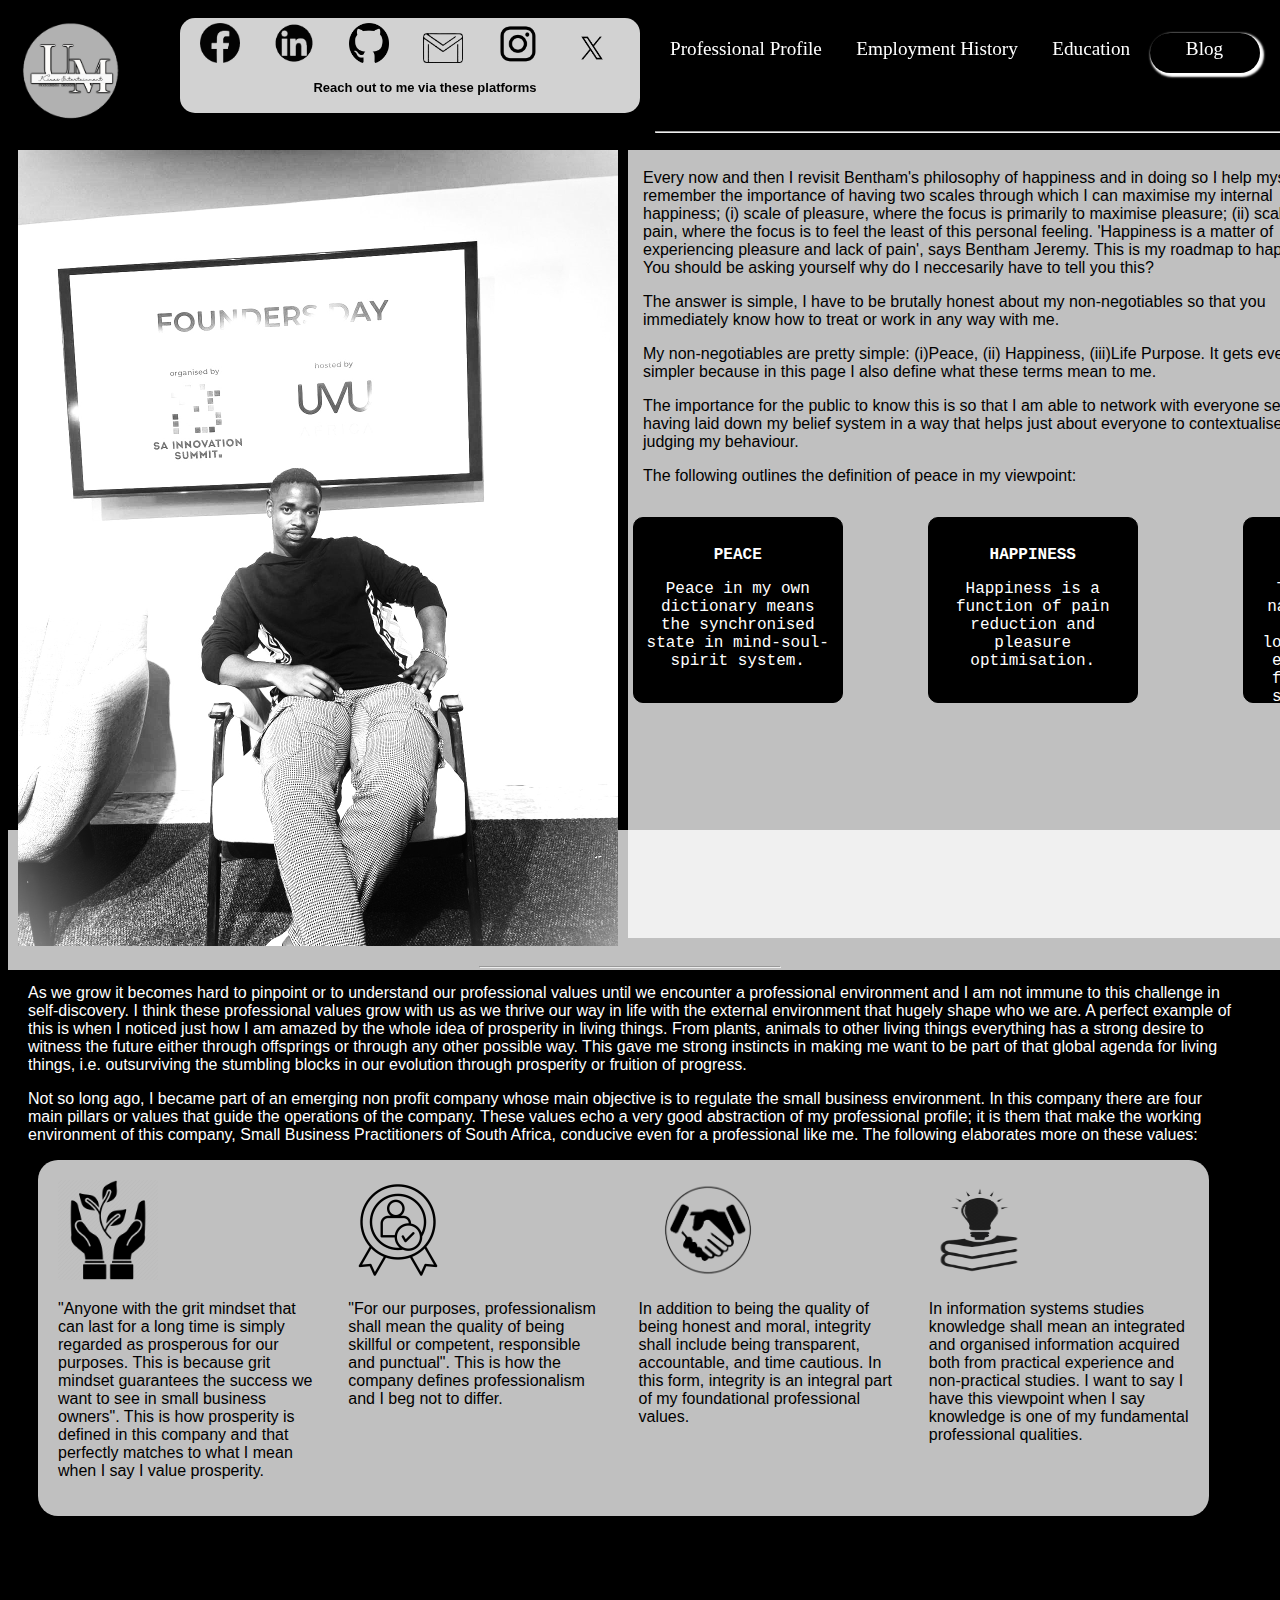
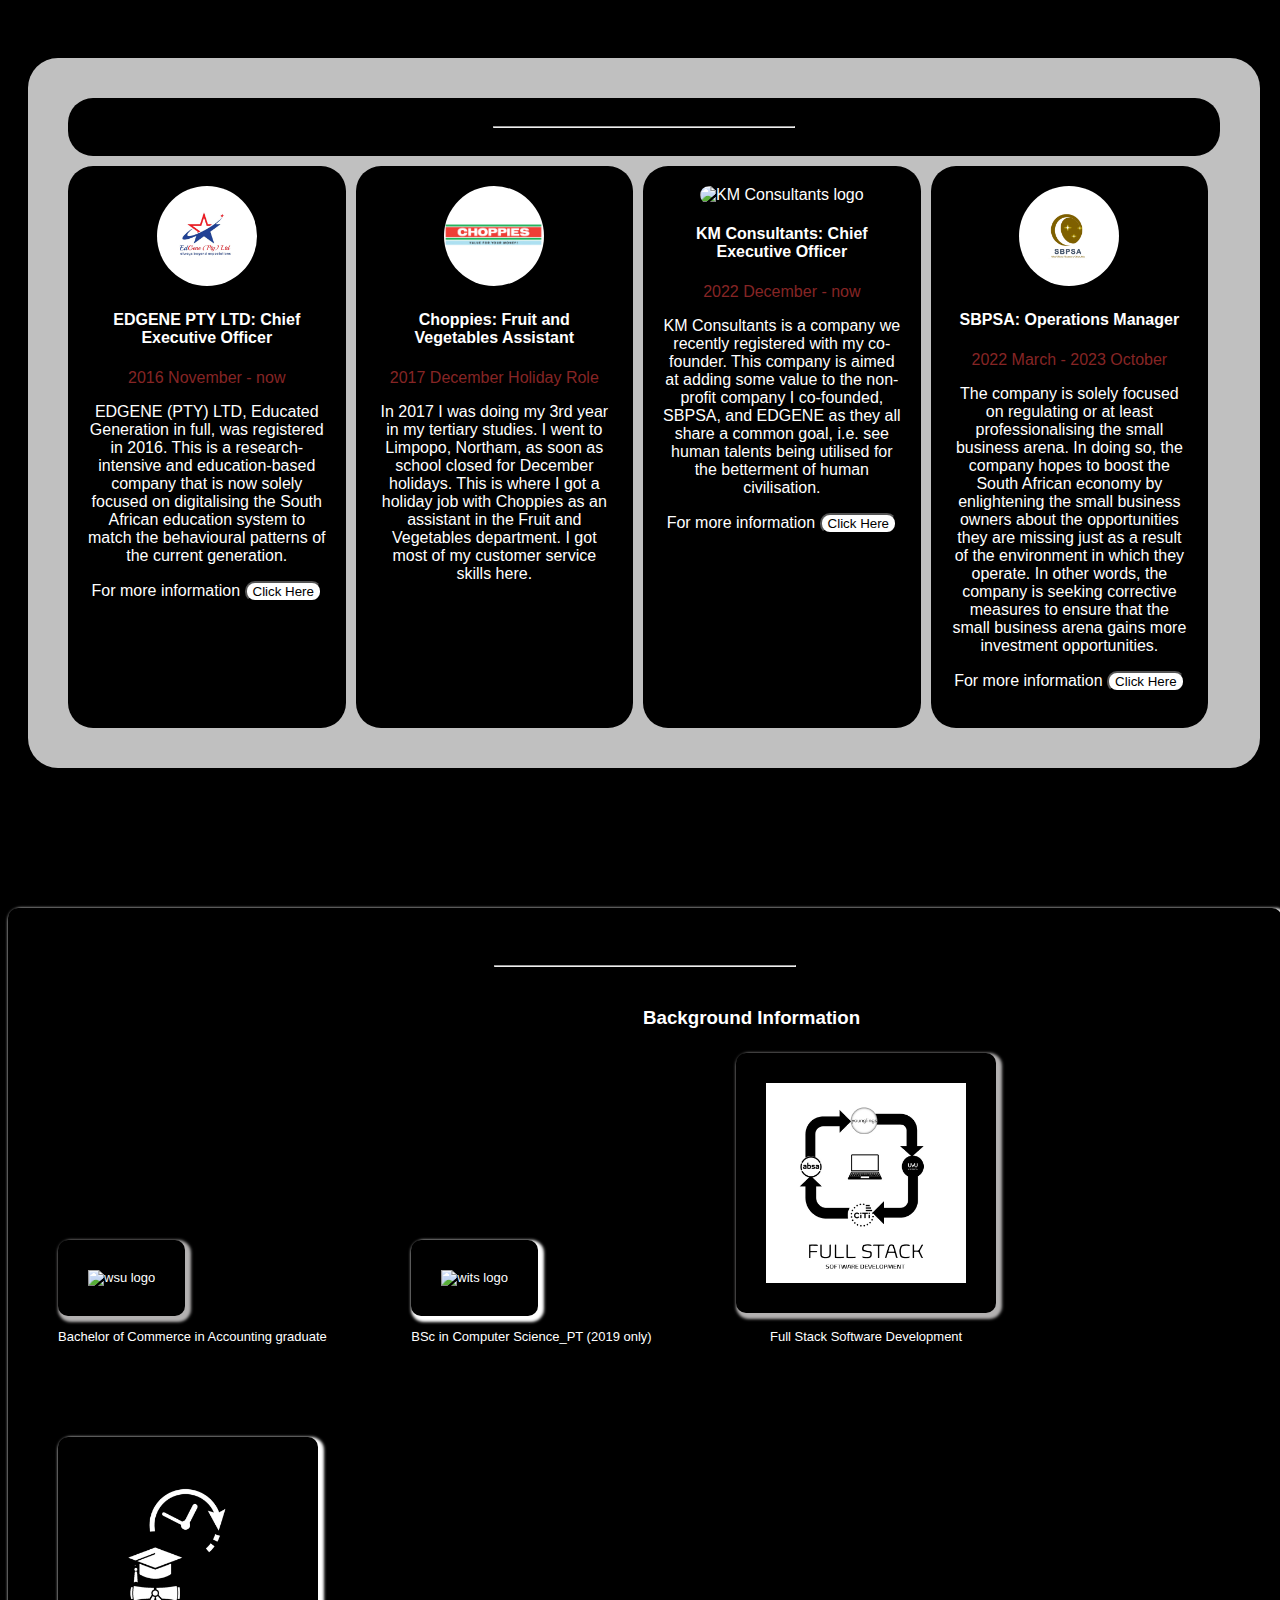
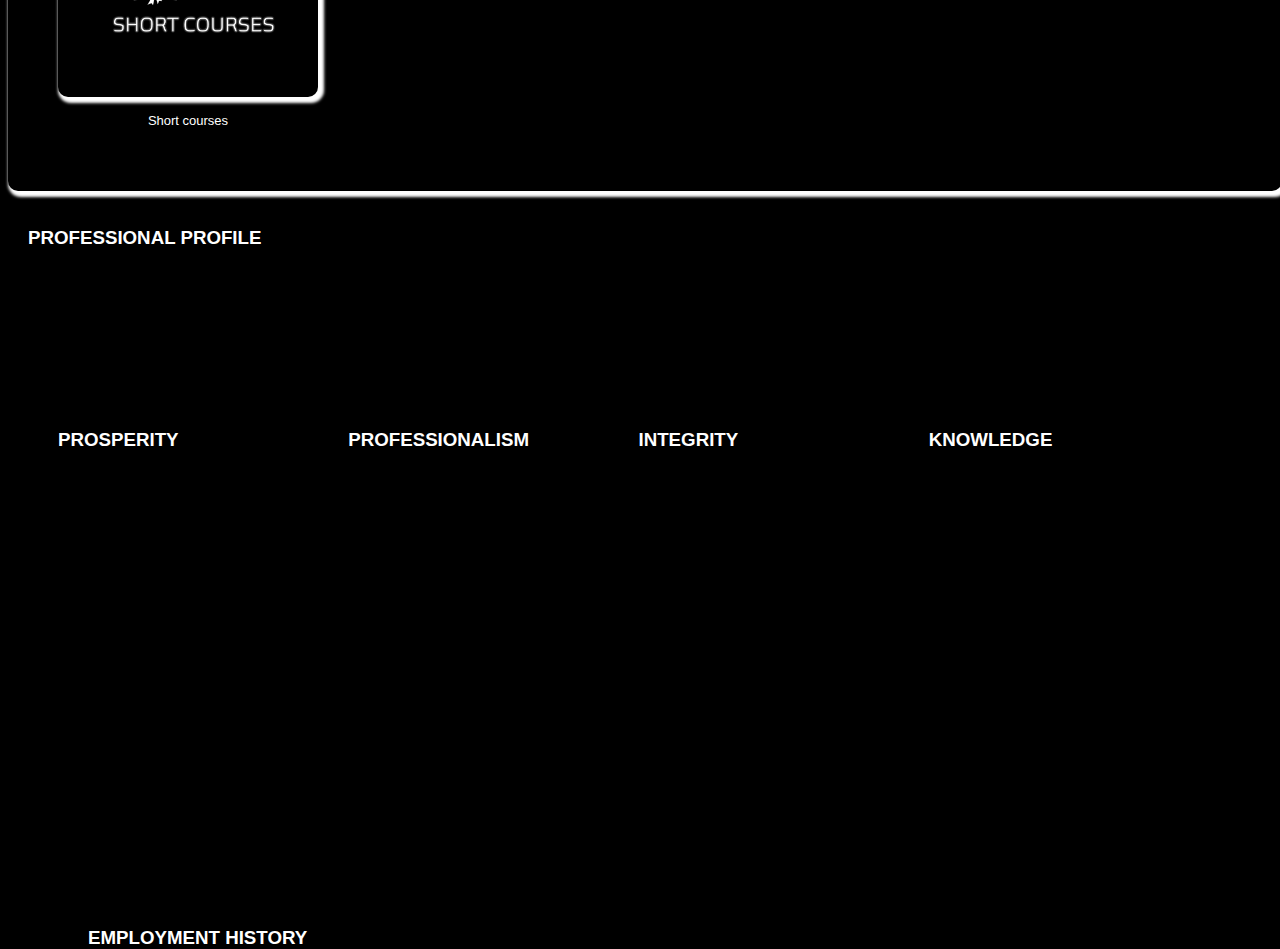
==== index.html @ 476af70d "Add files via upload" ====
<!DOCTYPE html>
<html lang="en" class="blog_html">
<head>
    <meta charset="UTF-8">
    <meta name="viewport" content="width=device-width, initial-scale=1.0">
    <link rel="stylesheet" type="text/css" href="styles.css">
    <link rel="shortcut icon" href="2.png" type="image/x-icon">
    <script src="index.js"></script>
    <title>Uviwe Makiva</title>
</head>
<body>
    
</body>
</html>
>>>>>>>>>>>>>>>>>>>>>>>>>>>>>>>>>>>>>>>>>>>>>>>>>>>>>>>>>>>>>>>>>>>>>>>>>>>>>>>>>>>>>>>>>>>>>>>>>>>>>>>>>>>>>>>>>>>
<nav class="navbar" id="Home">
    <ul class="home_img">
      <li><a href="#Home"><img src="pb002.png" alt="personal logo" width="100" height="100"></a></li>
    </ul>

    <ul class="socials">
        <li><a href="https://www.facebook.com/profile.php?id=100009275363960" target="_blank"><img src="5.png" alt="facebook logo" width="40px" height="40px"></a></li>
        <li><a href="https://www.linkedin.com/in/uviwe-makiva-5aa888146/" target="_blank"><img src="8.png" alt="linkedin logo" width="40px" height="40px"></a></li>
        <li><a href="https://github.com/Urates?tab=repositories" target="_blank"><img src="7.png" alt="github logo" width="40px" height="40px"></a></li>
        <li><a href="mailto:uviwemakiva@gmail.com?subject=Web%20Based%20Query&body=Write%20your%20email%20body%20here"><img src="gmail.png" alt="gmail logo" width="40px" height="30px"></a></li>
        <li><a href="https://www.instagram.com/uviwe.makiva/" target="_blank"><img src="9.png" alt="instagram logo" width="40px" height="40px"></a></li>
        <li><a href="https://twitter.com/Uviwe76044741" target="_blank"><img src="10.png" alt="X logo" width="40px" height="30px"></a></li>
        <li class="socials_text"><p><strong>Reach out to me via these platforms</strong></p></li>
    </ul>
    <ul class="nav_links">
        <li><a href="#Professional_Profile">Professional Profile</a></li>
        <li><a href="#Employment">Employment History</a></li>
        <li><a href="#Education">Education</a></li>
        <li class="Blog"><a href="blog.html">Blog</a></li>
        <li class="hr_line"><hr></li>
    </ul>
   
        <!--<button id="menu-btn">&#9776; Menu</button>--> 
</nav>

<!--This is the left-positioned image in the home page-->
<div>
<div class="display_picture">
<img src="4.jpg" alt="display picture" width="600" height="800">
</div>
<!--The following div section covers the text box in the homepage-->
<div class="hometextbox">
<h3> Background Information</h3>
<p>Every now and then I revisit Bentham's philosophy of happiness and in doing so I help myself remember the importance of having two scales through which I can maximise my internal happiness; (i) scale of pleasure, where the focus is primarily to maximise pleasure; (ii) scale of pain, where the focus is to feel the least of this personal feeling. 'Happiness is a matter of experiencing pleasure and lack of pain', says Bentham Jeremy. This is my roadmap to happiness. You should be asking yourself why do I neccesarily have to tell you this?

<p>The answer is simple, I have to be brutally honest about my non-negotiables so that you immediately know how to treat or work in any way with me.</p>
<p>My non-negotiables are pretty simple: (i)Peace, (ii) Happiness, (iii)Life Purpose. It gets even simpler because in this page I also define what these terms mean to me.</p>
<p> The importance for the public to know this is so that I am able to network with everyone seamlessly, having laid down my belief system in a way that helps just about everyone to contextualise before judging my behaviour.</p>
<p>The following outlines the definition of peace in my viewpoint:</p>

<ul class="PHPdef">
  <li class="peace"><p><strong>PEACE</strong></p> <p>Peace in my own dictionary means the synchronised state in mind-soul-spirit system.</p></li>
  <li class="happiness"><p><strong>HAPPINESS</strong></p><p>Happiness is a function of pain reduction and pleasure optimisation.</p></li>
  <li class="purpose"><p><strong>PURPOSE</strong></p><p>The process of naturally giving and receiving love. This can be easily observed from the <b>wu wei</b> state in <b>Taoism</b></p></li>
</ul>
</div>
</div>
<section class="profile" id="Professional_Profile">
<div>
<h3 style="text-align: center;">PROFESSIONAL PROFILE</h3>
<hr class="hr_line" style="width: 300px;">
</div>

<p>As we grow it becomes hard to pinpoint or to understand our professional values until we encounter a professional environment and I am not immune to this challenge in self-discovery. I think these professional values grow with us as we thrive our way in life with the external environment that hugely shape who we are. A perfect example of this is when I noticed just how I am amazed by the whole idea of prosperity in living things. From plants, animals to other living things everything has a strong desire to witness the future either through offsprings or through any other possible way. This gave me strong instincts in making me want to be part of that global agenda for living things, i.e. outsurviving the stumbling blocks in our evolution through prosperity or fruition of progress.</p>
<p>Not so long ago, I became part of an emerging non profit company whose main objective is to regulate the small business environment. In this company there are four main pillars or values that guide the operations of the company. These values echo a very good abstraction of my professional profile; it is them that make the working environment of this company, Small Business Practitioners of South Africa, conducive even for a professional like me. The following elaborates more on these values:</p>

<div class="profile_grid">
  <!-- This is for prosperity-->
  <div class="item">
    <img src="prosperity.png" alt="prosperity" height="100" width="100" style="float: center;">
    <h3>PROSPERITY</h3>
    <p>"Anyone with the grit mindset that can last for a long time is simply regarded as prosperous for our purposes. This is because grit mindset guarantees the success we want to see in small business owners". This is how prosperity is defined in this company and that perfectly matches to what I mean when I say I value prosperity.</p>
  </div>

  <!--This part is for professionalism-->
  <div class="item">  <img src="professionalism.png" alt="Professionalism" width="100" height="100" style="float: center;">
    <h3>PROFESSIONALISM</h3> 
    <p>"For our purposes, professionalism shall mean the quality of being skillful or competent, responsible and punctual". This is how the company defines professionalism and I beg not to differ.</p>
  </div>

   <!--This part is for Integrity-->
    <div class="item">
    <img src="integrity.png" alt="integrity" width="140" height="100" style="float: center;"> 
    <h3>INTEGRITY</h3> 
    <p>In addition to being the quality of being honest and moral, integrity shall include being transparent, accountable, and time cautious. In this form, integrity is an integral part of my foundational professional values.</p>
  </div>
   <!--This part is for Knowledge-->
  <div class="item">  
  <img src="knowledge.png" alt="knowledge" width="100" height="100" style="float: center;">
  <h3>KNOWLEDGE</h3>
  <p>In information systems studies knowledge shall mean an integrated and organised information acquired both from practical experience and non-practical studies. I want to say I have this viewpoint when I say knowledge is one of my fundamental professional qualities.</p>
</div>
  </div>
</div>
</div>
</section>

<!--The following is for the employment history page-->

<section class="employment_grid" id="Employment">

<div class="items">
<h3 style="text-align: center;">EMPLOYMENT HISTORY</h3>
<hr style="width: 300px;">
</div>

<div class="items"> 
<img src="edgene.jpg" alt="EDGENE logo" height="100" width="100">
<h4><strong>EDGENE PTY LTD:</strong> Chief Executive Officer</h4>
<p style="color:rgb(134, 37, 37)">2016 November - now</p>
<p>EDGENE (PTY) LTD, Educated Generation in full, was registered in 2016. This is a research-intensive and education-based company that is now solely focused on digitalising the South African education system to match the behavioural patterns of the current generation.</p>
<p>For more information <button class="btn_link"><a href="https://drive.google.com/file/d/1RSXGs-DvuIfu0pAVwuqEQaypf0AmVhdr/view" target="_blank">Click Here</a></button></p>
</div>
<div class="items"> 
  <img src="choppies.jpg" alt="choppies logo" height="100" width="100">
  <h4><strong>Choppies:</strong> Fruit and Vegetables Assistant</h4>
  <p style="color:rgb(134, 37, 37)">2017 December Holiday Role</p>
  <p>In 2017 I was doing my 3rd year in my tertiary studies. I went to Limpopo, Northam, as soon as school closed for December holidays. This is where I got a holiday job with Choppies as an assistant in the Fruit and Vegetables department. I got most of my customer service skills here.</p>
</div>
<div class="items"> 
<img src="kmconsultants1.jpg" alt="KM Consultants logo" height="100" width="100" style="float: center;">
<h4><strong>KM Consultants:</strong> Chief Executive Officer</h4>
<p style="color:rgb(134, 37, 37)">2022 December - now</p>
<p>KM Consultants is a company we recently registered with my co-founder. This company is aimed at adding some value to the non-profit company I co-founded, SBPSA, and EDGENE as they all share a common goal, i.e. see human talents being utilised for the betterment of human civilisation.</p>
<p>For more information <button class="btn_link"><a href="https://drive.google.com/file/d/1eVFROgcvKTJQcA84iMvKXNzO3icApsSO/view?usp=sharing" target="_blank">Click Here</a></button></p>
</div>
<div class="items"> 
<img src="sbpsa.png" alt="SBPSA logo" height="100" width="100">
<h4><strong>SBPSA:</strong> Operations Manager</h4>
<p style="color:rgb(134, 37, 37)">2022 March - 2023 October</p>
<p>The company is solely focused on regulating or at least professionalising the small business arena. In doing so, the company hopes to boost the South African economy by enlightening the small business owners about the opportunities they are missing just as a result of the environment in which they operate. In other words, the company is seeking corrective measures to ensure that the small business arena gains more investment opportunities.</p>
<p>For more information <button class="btn_link"><a href="https://l.instagram.com/?u=https%3A%2F%2Fdrive.google.com%2Ffile%2Fd%2F1HssXYKlYPXmvv3_HZLaNkEgNohAQ0m4P%2Fview%3Fusp%3Dshare_link&e=AT3sm7PW2mFaHN5vewJyG2KkQZZHZXo_EP0iC3_Eg3kGINbpHEVjUoqNqByCERZawBhR6w11CI57_Y5qGWhQA6zZES4HUd5cUi-blw" target="_blank">Click Here</a></button></p>

</div>
</section>
</div>
</div>
<section id="Education">
<div class="education">
    <div style="display: block; text-align: center; color: white;">
      <h3 style="text-align: center;">EDUCATION</h3>
      <hr style="width: 300px;">
    </div>
    <div>
      <img src="wsu.jpg" alt="wsu logo" width="200" height="200" class="default_background">
      <p>Bachelor of Commerce in Accounting graduate</p>
    </div>
    <div>
      <img src="wits.jpg" alt="wits logo" width="200" height="200" class="alt_background">
      <p>BSc in Computer Science_PT (2019 only)</p>
    </div>
    <div>
      <img src="fullstack.jpg" alt="full stack software develoment logo" width="200" height="200" class="default_background">
      <p>Full Stack Software Development</p>
    </div>
    <div>
      <img src="shortcourses.jpg" alt="short courses logo" width="200" height="200" class="alt_background">
      <p>Short courses</p>
    </div>
</div>

<div class="education_overview">
<div class="education_text">
    <p>Here I need to provide some explanatory information on my academic record</p>
</div>
<div class="education_text">

</div>
</div>
</section>
---- styles.css ----
html
{
  background-color: black;
  display: block;
}
body
{
  background-color: black;
  font-family: 'Lucida Sans', 'Lucida Sans Regular', 'Lucida Grande', 'Lucida Sans Unicode', Geneva, Verdana, sans-serif;
  width:100%;
  position: absolute;
  left: 0;
  top: 0;
  border-radius: 25px;
}

.navbar
{
  width: 100%;
  height: 150px;
  position: fixed;
  left: 0;
  top: 0;
  display: inline-block;
  background-color: black;
  z-index: 300;
}
.navbar ul
{
  display:inline-block;
  padding: 5px;
}
.navbar li
{
  font:white;
}
.home_img
{
  position: fixed;
  top: 0;
  left: 15px;
  width: 150px;
}
.socials
{
  position: fixed;
  top:2px;
  left:180px;
  background-color: rgba(255, 255, 255, 0.825);
  width: 450px;
  border-radius: 15px;
  list-style-type: none;
  padding: 1px;
}
.socials li
{
  display: inline-block;
  padding-top: 0;
  padding-left: 15px;
  padding-right: 15px;
  padding-bottom: 0;
}
.socials_text
{
  display: block;
  width: 100%;
  color: black;
  padding: 0;
  text-align: center;
  font-size: small;
}
.nav_links
{
width: 55%;
position: fixed;
top: 2px;
left: 650px;
}
.nav_links li
{
  display: inline-block;
  padding-top: 10px;
  padding-bottom: 40px;
}
.nav_links a
{
  color: white;
  font-family: 'Times New Roman', Times, serif;
  font-size: 1.2em;
  text-decoration: none;
  padding: 15px;
}
.nav_links a:hover
{
  background-color: rgba(255, 255, 255, 0.714);
  color: black;
  border-radius: 15px;
}
.nav_links a:active
{
  background-color: rgba(255, 255, 255, 0.714);
  color: black;
  border-radius: 15px;
}
.hr_line
{
  display: block;
  width: 100%;
  color: white;
}

/*The following section covers the content of the website*/
.content
{
  display: block;
  position: fixed;
  overflow-y: auto;
  width: 100%;
  z-index: 0;
}
.display_picture
{
  position: relative;
  display: fixed;
  overflow-y: scroll;
  top: 120px;
  left: 10px;
}
.hometextbox
{
  position:absolute;
  top: 130px;
  left: 620px;
  background-color: rgba(255, 255, 255, 0.753);
  color: black;
  width: 55%;
  height: 770px;
  padding: 15px;
}
.profile
{
  position: absolute;
  top: 950px;
  left: 20px;
  display: block;
  color: white;
  z-index: 0;
  width: 94%;
}
.Employment
{
  grid-template-columns: auto;
}
.Projects
{
  /* Here we will define the page layout for the projects in which I have been and those that I still am involved in.*/
  display: inline-block;
}
.PHPdef
{
  display: inline-block;
  padding: 0;
  font-family: 'Courier New', Courier, monospace;
}
.peace
{
  /*In this class we are styling the listbox that will define peace*/
  position: absolute;
  left:5px;
  display: inline-block;
  background-color: black;
  width: 25%;
  height: 160px;
  text-align: center;
  padding: 10px;
  list-style-type: none;
  border-radius: 10px;
  color: white;
  border: black double 3px;
}
.happiness 
{
  position: absolute;
  left: 300px;
  display: inline-block;
  background-color: black;
  width: 25%;
  height: 160px;
  text-align: center;
  padding: 10px;
  list-style-type: none;
  border-radius: 10px;
  color: white;
  border: black double 3px
}
.purpose
{
  position: relative;
  left: 600px;
  display: inline-block;
  background-color: black;
  width: 25%;
  height: 160px;
  text-align: center;
  padding: 10px;
  list-style-type: none;
  border-radius: 10px;
  color: white;
  border: black double 3px
}
.profile_grid
{
  background-color: rgba(255, 255, 255, 0.753);
  width: 94%;
  color: black;
  position: absolute;
  left: 10px;
  border-radius: 20px;
  display: grid;
  grid-template-columns: repeat(4, 1fr);
  grid-gap: 30px;
  padding: 20px;
  float: center;
}

.item
{
  color: rgb(0, 0, 0);
  display: inline-block;
}
.profile_body li
{
  display: inline-block;
  width: 20%;
  box-shadow: black 5px;
  text-align: center;
  padding: 30px;
  position: relative;
  top: 2px;
}

.employment_grid
{
  display: grid;
  grid-template-columns: 15fr 15fr 15fr 15fr 0.1fr;
  grid-gap: 10px;
  padding: 40px;
  background-color: rgba(255, 255, 255, 0.753);
  position: absolute;
  top:1650px;
  left: 20px;
  border-radius: 30px;
  width: 90%;
}

.employment_grid .items{
  background-color: black;
  border-radius: 25px;
  color: white;
  padding: 20px;
  text-align: center;
}

.employment_grid .items:first-child {
  grid-column: span 5; /* Make the first item span all five columns */
}

.employment_grid .items img
{
  border-radius: 50px 50px;
  box-shadow: 3px 3px 3px 3px black;
  float: center;
}

.btn_link
{
  background-color: rgb(255, 255, 255);
  border-radius: 10px;
}
.btn_link a
{
  color: rgb(0, 0, 0);
  text-decoration: none;
}
.education
{
  width: 100%;
  display: inline-block;
  top:2200px;
  border-radius: 10px;
  padding: 30px;
  z-index: 0;
  overflow-y: auto;
}
.education img
{
  padding: 30px;
  float: center;
}

.default_background
{
  box-shadow: 3px 3px 3px 3px rgb(179, 177, 177);
  padding: 5px;
  border-radius: 10px;
}
.alt_background
{
  box-shadow: 3px 3px 3px 3px white;
  padding: 5px;
  border-radius: 10px;
}

.projects
{
  position: absolute;
  top: 2000px;
}

/*This part is the education page styles*/
.education_section 
{
  width: 100%;
  padding-bottom: 15px;
  padding-top:5px;
}
.education_section hr,h3{
  color: white;
  position: absolute;
  top:2450px;
}
.education 
{
  position: absolute;
  top: 2500px;
  box-shadow: 3px 3px 3px 3px white;
  padding: 10px;
  border-radius: 10px;
  display: inline;
  width: 98%;
}
.education div
{ display: inline-block;
  color: white;
  font-size: small;
  padding: 40px;
}
.education div p
{ 
  color: white;
  text-align: center;
}
/*The following part accompanies the images in the education page to provide some oveview on my academic record */
.education_overview
{
  display: grid;
  grid-template-columns: 1fr,1fr;
  grid-gap: 10px;
  padding: 40px;
  background-color: rgba(255, 255, 255, 0.753);
}
.education_text
{
  color: white;
  font-family: 'Franklin Gothic Medium', 'Arial Narrow', Arial, sans-serif;
}
.Blog a
        {
            background-color: rgb(0, 0, 0);
            text-align: center;
            width: 100px;
            height: 30px;
            padding: 5px;
            border-radius: 30px;
            display: inline-block;
            box-shadow: 2px 2px 2px 2px white;
          }
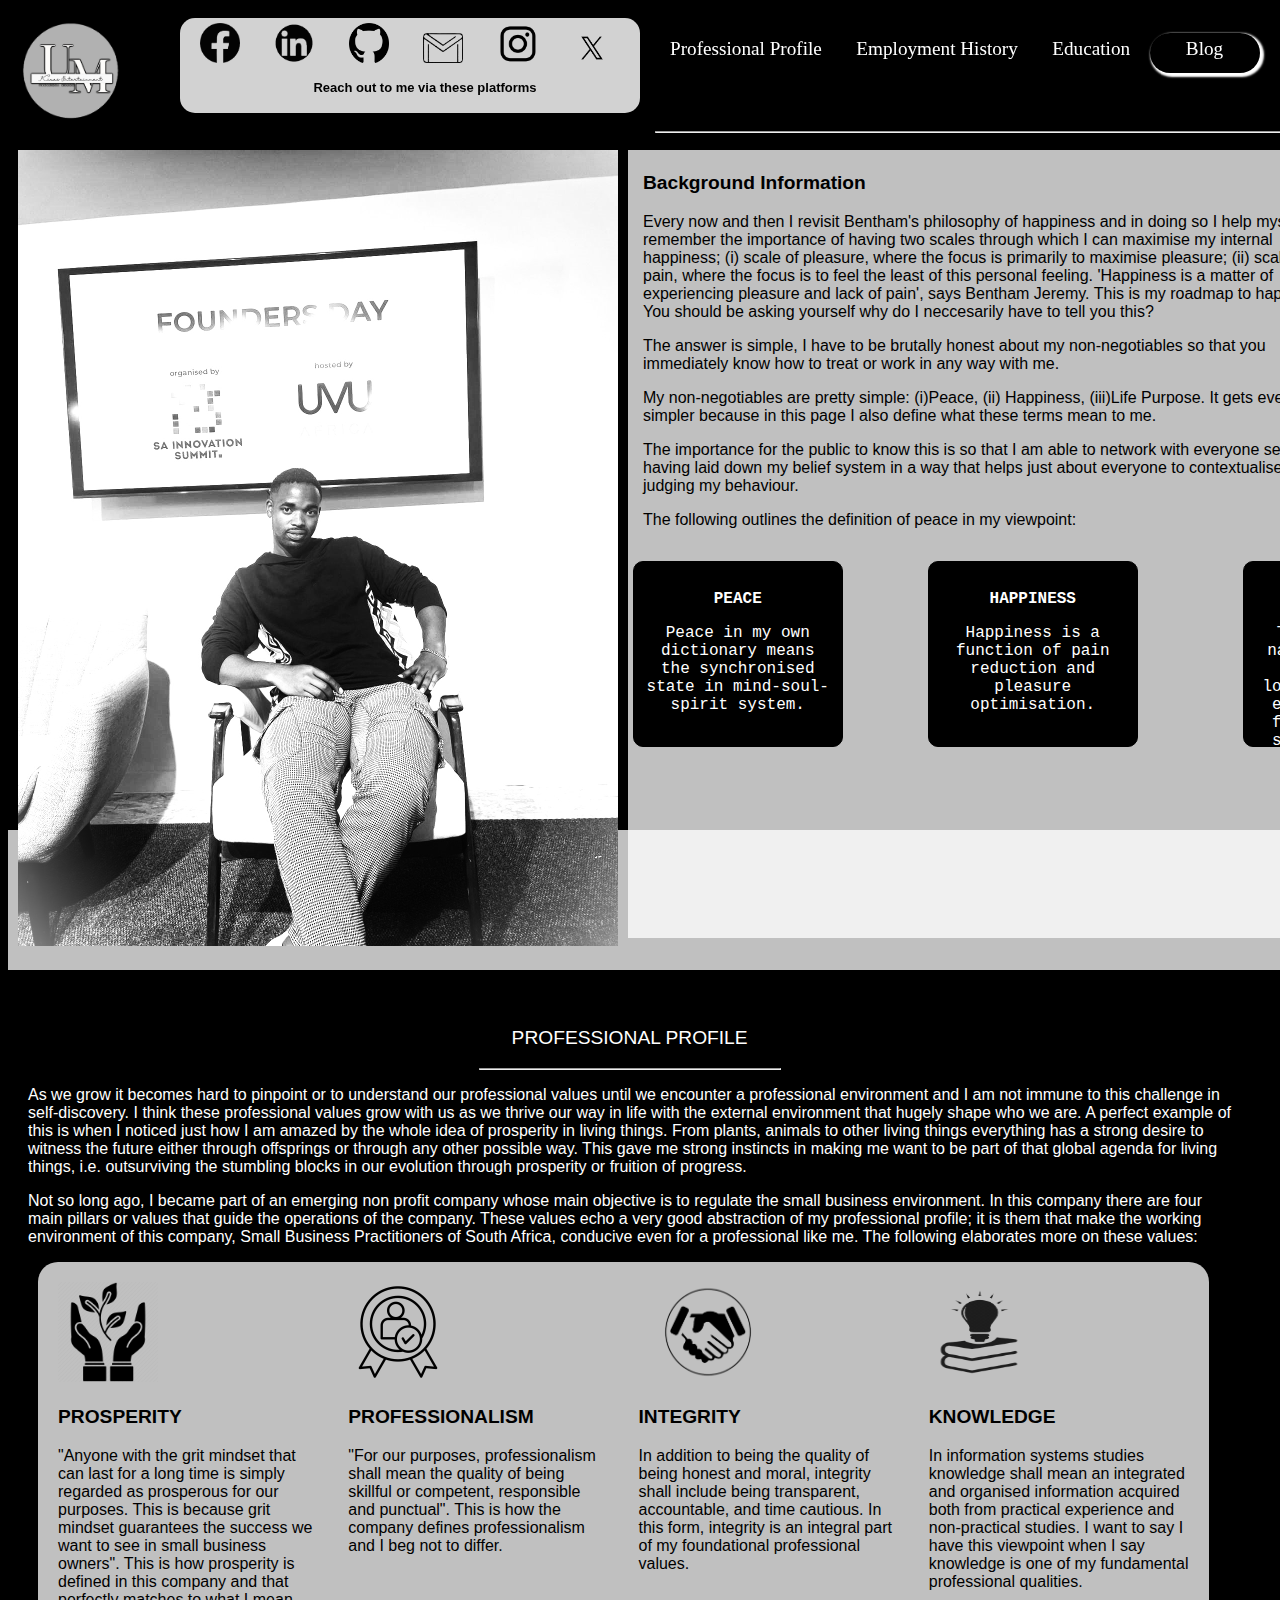
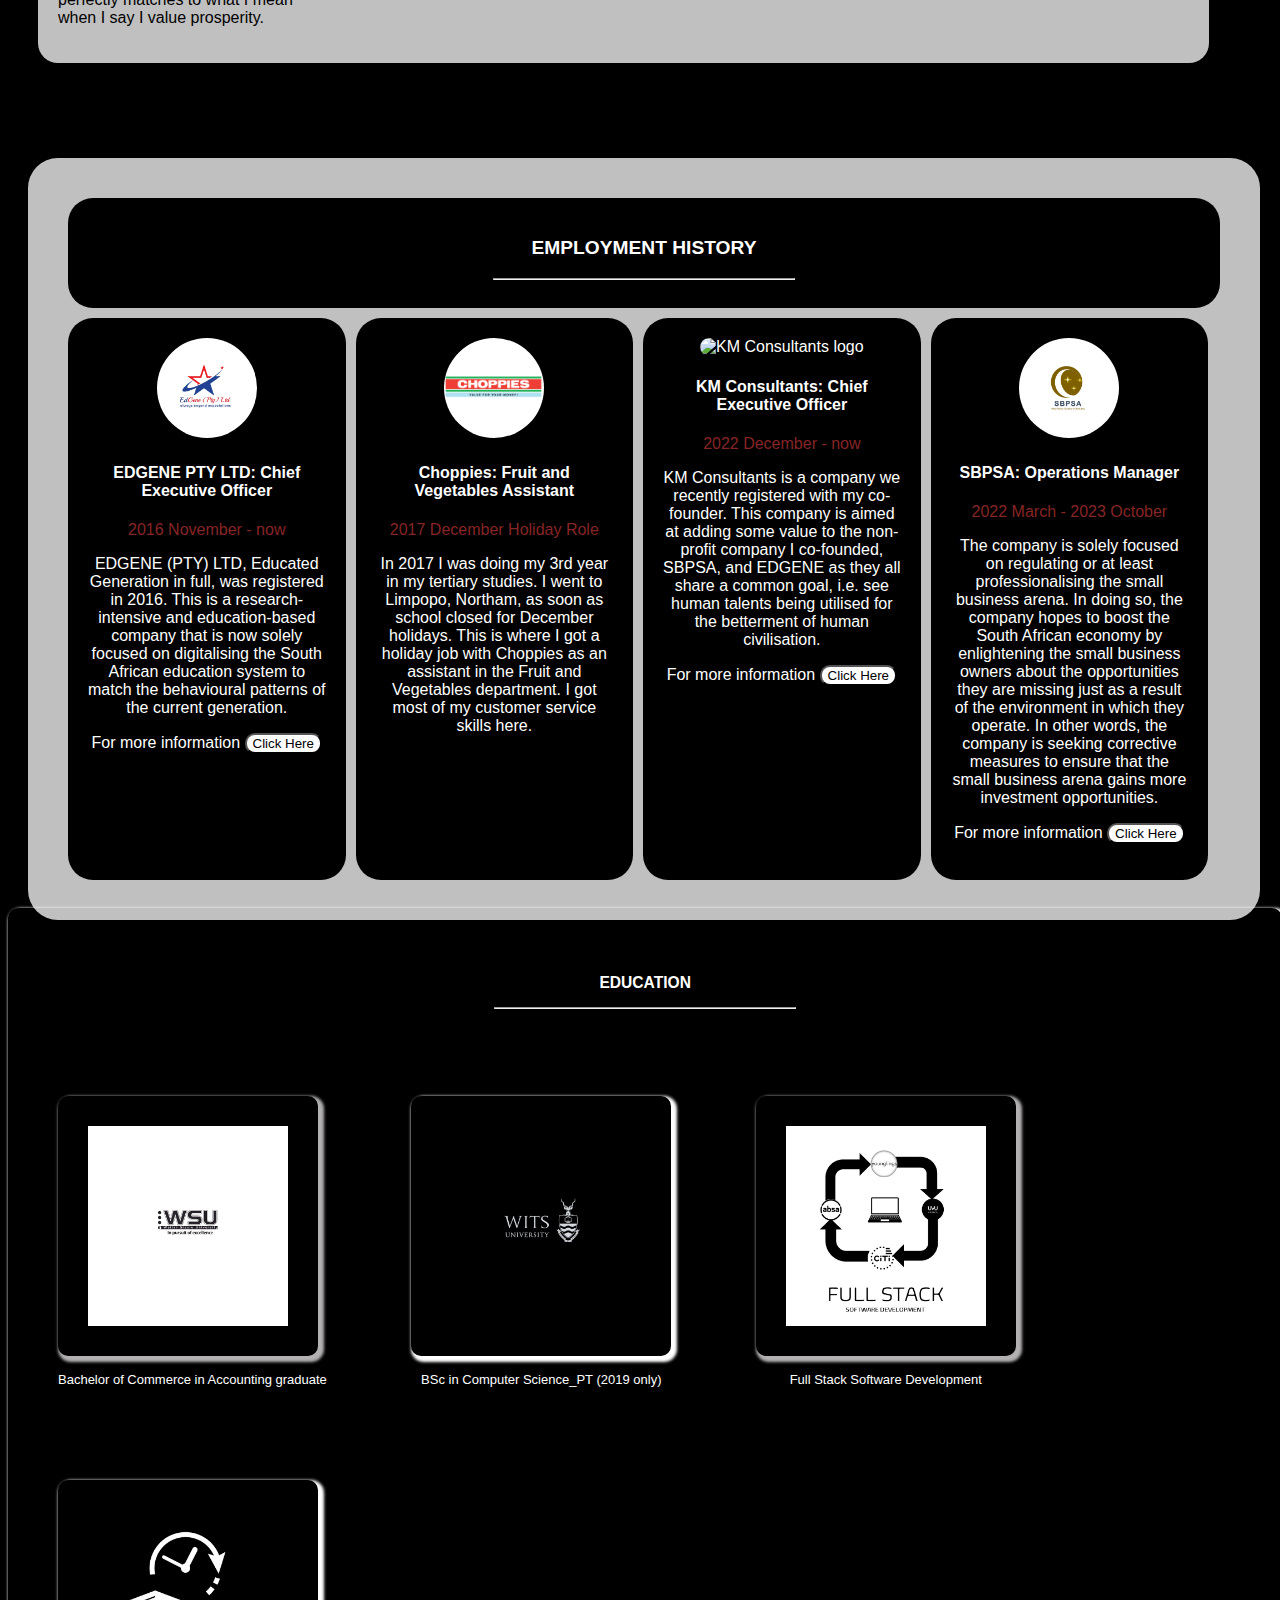
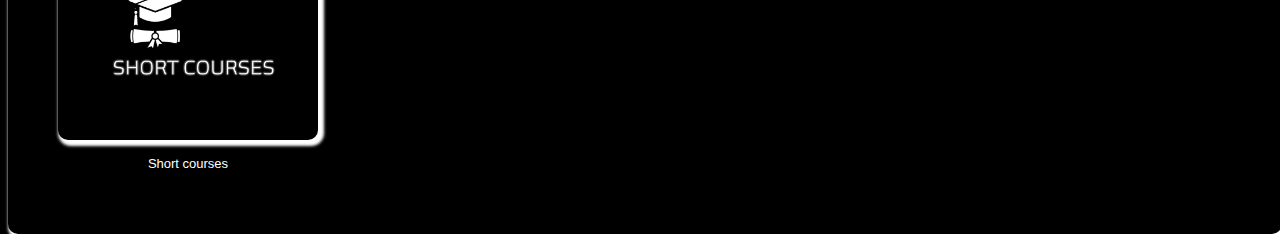
==== commit 9b6cc734: "Add files via upload" ====
--- a/index.html
+++ b/index.html
@@ -30,7 +30,7 @@
     <ul class="nav_links">
         <li><a href="#Professional_Profile">Professional Profile</a></li>
         <li><a href="#Employment">Employment History</a></li>
-        <li><a href="#Education">Education</a></li>
+        <li><a href="#Edu">Education</a></li>
         <li class="Blog"><a href="blog.html">Blog</a></li>
         <li class="hr_line"><hr></li>
     </ul>
@@ -45,7 +45,7 @@
 </div>
 <!--The following div section covers the text box in the homepage-->
 <div class="hometextbox">
-<h3> Background Information</h3>
+<p style="font-size: larger;"><b>Background Information</b></p>
 <p>Every now and then I revisit Bentham's philosophy of happiness and in doing so I help myself remember the importance of having two scales through which I can maximise my internal happiness; (i) scale of pleasure, where the focus is primarily to maximise pleasure; (ii) scale of pain, where the focus is to feel the least of this personal feeling. 'Happiness is a matter of experiencing pleasure and lack of pain', says Bentham Jeremy. This is my roadmap to happiness. You should be asking yourself why do I neccesarily have to tell you this?
 
 <p>The answer is simple, I have to be brutally honest about my non-negotiables so that you immediately know how to treat or work in any way with me.</p>
@@ -60,9 +60,10 @@
 </ul>
 </div>
 </div>
+
 <section class="profile" id="Professional_Profile">
 <div>
-<h3 style="text-align: center;">PROFESSIONAL PROFILE</h3>
+<p style="text-align: center; font-size: larger;">PROFESSIONAL PROFILE</p>
 <hr class="hr_line" style="width: 300px;">
 </div>
 
@@ -73,26 +74,26 @@
   <!-- This is for prosperity-->
   <div class="item">
     <img src="prosperity.png" alt="prosperity" height="100" width="100" style="float: center;">
-    <h3>PROSPERITY</h3>
+    <p style="font-size: larger;"><b>PROSPERITY</b></p> 
     <p>"Anyone with the grit mindset that can last for a long time is simply regarded as prosperous for our purposes. This is because grit mindset guarantees the success we want to see in small business owners". This is how prosperity is defined in this company and that perfectly matches to what I mean when I say I value prosperity.</p>
   </div>
 
   <!--This part is for professionalism-->
   <div class="item">  <img src="professionalism.png" alt="Professionalism" width="100" height="100" style="float: center;">
-    <h3>PROFESSIONALISM</h3> 
+    <p style="font-size: larger;"><b>PROFESSIONALISM</b></p>  
     <p>"For our purposes, professionalism shall mean the quality of being skillful or competent, responsible and punctual". This is how the company defines professionalism and I beg not to differ.</p>
   </div>
 
    <!--This part is for Integrity-->
     <div class="item">
     <img src="integrity.png" alt="integrity" width="140" height="100" style="float: center;"> 
-    <h3>INTEGRITY</h3> 
+    <p style="font-size: larger;"><b>INTEGRITY</b></p> 
     <p>In addition to being the quality of being honest and moral, integrity shall include being transparent, accountable, and time cautious. In this form, integrity is an integral part of my foundational professional values.</p>
   </div>
    <!--This part is for Knowledge-->
   <div class="item">  
   <img src="knowledge.png" alt="knowledge" width="100" height="100" style="float: center;">
-  <h3>KNOWLEDGE</h3>
+  <p style="font-size: larger;"><b>KNOWLEDGE</b></p> 
   <p>In information systems studies knowledge shall mean an integrated and organised information acquired both from practical experience and non-practical studies. I want to say I have this viewpoint when I say knowledge is one of my fundamental professional qualities.</p>
 </div>
   </div>
@@ -105,7 +106,7 @@
 <section class="employment_grid" id="Employment">
 
 <div class="items">
-<h3 style="text-align: center;">EMPLOYMENT HISTORY</h3>
+<p style="font-size: larger;"><b>EMPLOYMENT HISTORY</b></p> 
 <hr style="width: 300px;">
 </div>
 
@@ -140,10 +141,10 @@
 </section>
 </div>
 </div>
-<section id="Education">
+<section id="Edu">
 <div class="education">
     <div style="display: block; text-align: center; color: white;">
-      <h3 style="text-align: center;">EDUCATION</h3>
+      <p style="font-size: larger;"><b>EDUCATION</b></p> 
       <hr style="width: 300px;">
     </div>
     <div>
--- a/styles.css
+++ b/styles.css
@@ -140,7 +140,7 @@
 .profile
 {
   position: absolute;
-  top: 950px;
+  top: 1000px;
   left: 20px;
   display: block;
   color: white;
@@ -247,7 +247,7 @@
   padding: 40px;
   background-color: rgba(255, 255, 255, 0.753);
   position: absolute;
-  top:1650px;
+  top:1750px;
   left: 20px;
   border-radius: 30px;
   width: 90%;
@@ -365,13 +365,13 @@
   font-family: 'Franklin Gothic Medium', 'Arial Narrow', Arial, sans-serif;
 }
 .Blog a
-        {
-            background-color: rgb(0, 0, 0);
-            text-align: center;
-            width: 100px;
-            height: 30px;
-            padding: 5px;
-            border-radius: 30px;
-            display: inline-block;
-            box-shadow: 2px 2px 2px 2px white;
-          }
+    {
+      background-color: rgb(0, 0, 0);
+      text-align: center;
+      width: 100px;
+      height: 30px;
+      padding: 5px;
+      border-radius: 30px;
+      display: inline-block;
+      box-shadow: 2px 2px 2px 2px white;
+    }
